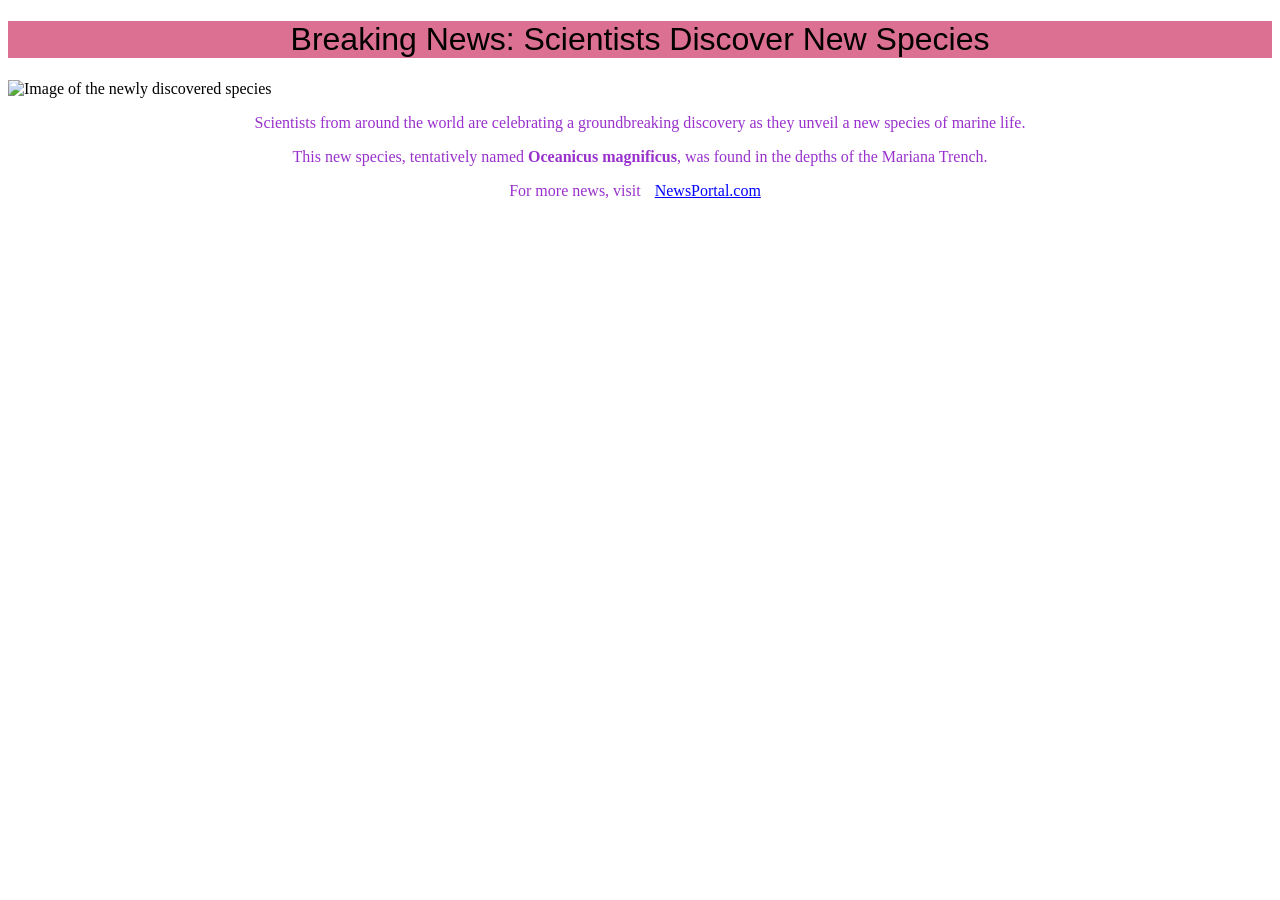
==== about.html @ 3661e254 "17/10/2026--(2)" ====
<!DOCTYPE html>

<html><head>
 <meta charset="UTF-8">
    <title>NINA THOMPSON'S</title>
    <link rel="stylesheet" href="style.css"</header>
</head>

<body>
<header>
<h1>Breaking News: Scientists Discover New Species</h1>
</header>

<article>
<img src="new_species.jpg" alt="Image of the newly discovered species">
<p>Scientists from around the world are celebrating a groundbreaking discovery as they unveil a new species of
marine life.</p>
<p>This new species, tentatively named <strong>Oceanicus magnificus</strong>, was found in the depths of the
Mariana Trench.</p>
</article>


<footer>
<p>For more news, visit <a href="https://www.newsportal.com" target="_blank">NewsPortal.com</a></p>
</footer>

</body>
</html>
---- style.css ----
h1{
   color:black;
   text-align: center;
  background-color: palevioletred; 
  font-family: "Oswald", sans-serif;
  font-optical-sizing: auto;
  font-weight: 500;
}
a{
text-decoration: underline;
margin: 0 10px;
cursor: pointer;
}

#bgcolour{
      background-color: palegoldenrod;
      font-size: larger;
}

.boxcolourpink{
width: 500px;
height: 300px;
background-color: pink;
border-width: 5px;
border-radius: 10px;
border-color:  palevioletred;
border-style: dashed;
margin: 5px;


}

p {
  color: darkorchid;
  text-align: center;
  font-size: 100%;
}

a:link{
  color: blue;
}

a:visited{
  color: purple;
}

a:hover{
  color: darkblue;
  background-color: white;
}

a:active{
  color: hotpink;
}
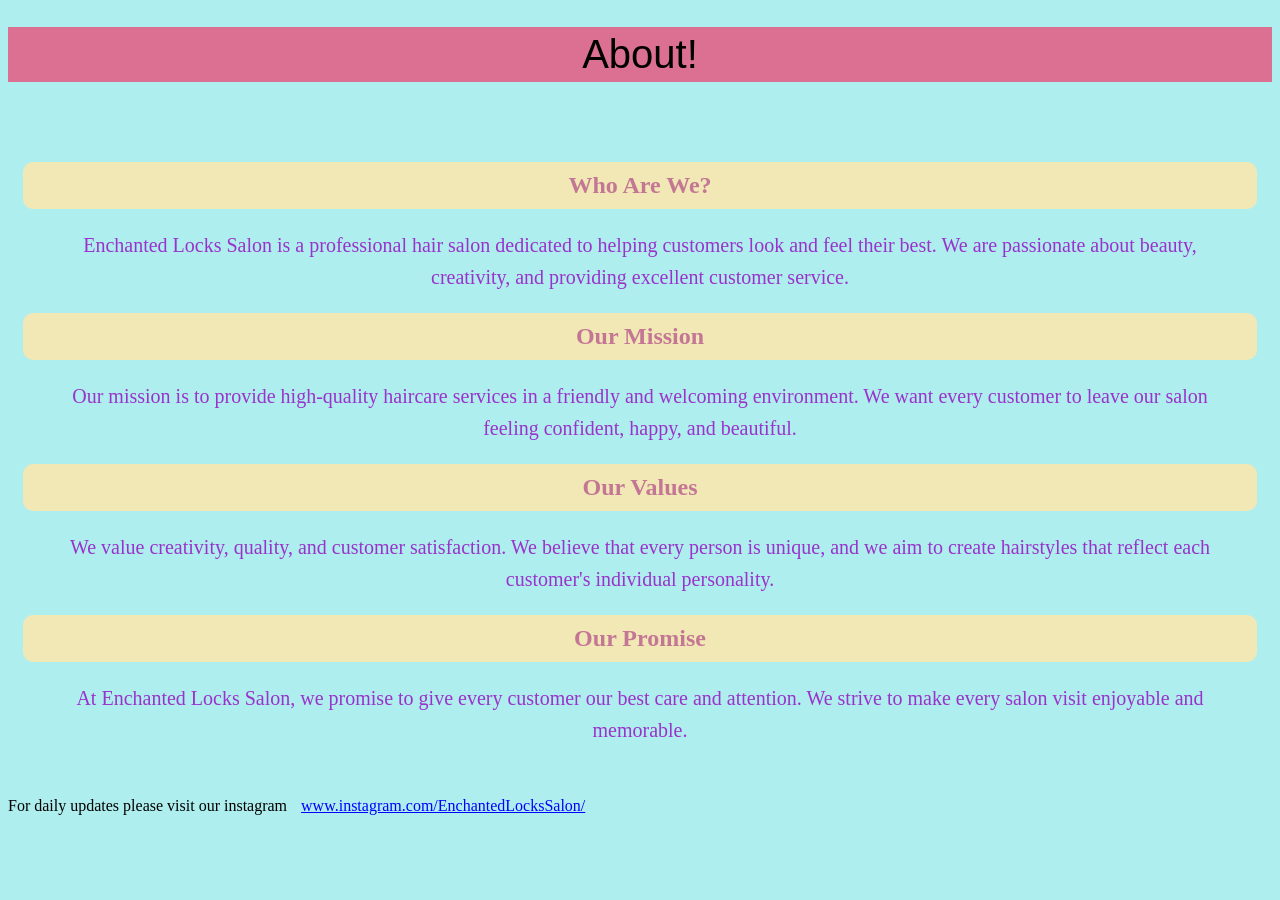
==== commit ef672589: "03/11/2026" ====
--- a/about.html
+++ b/about.html
@@ -1,27 +1,64 @@
 <!DOCTYPE html>
-
-<html><head>
- <meta charset="UTF-8">
+<html lang="en">
+    
+<head>
+    <meta charset="UTF-8">
     <title>NINA THOMPSON'S</title>
-    <link rel="stylesheet" href="style.css"</header>
+    <link rel="stylesheet" href="style.css">
 </head>
 
 <body>
 <header>
-<h1>Breaking News: Scientists Discover New Species</h1>
+
+    <h1>About!</h1>
+
 </header>
 
 <article>
-<img src="new_species.jpg" alt="Image of the newly discovered species">
-<p>Scientists from around the world are celebrating a groundbreaking discovery as they unveil a new species of
-marine life.</p>
-<p>This new species, tentatively named <strong>Oceanicus magnificus</strong>, was found in the depths of the
-Mariana Trench.</p>
+
+<img src="" alt="">
+
+<h2>Who Are We?</h2>
+
+<p class="about-text">
+    Enchanted Locks Salon is a professional hair salon
+    dedicated to helping customers look and feel their best.
+    We are passionate about beauty, creativity, and
+    providing excellent customer service.
+</p>
+
+<h2>Our Mission</h2>
+
+<p class="about-text">
+    Our mission is to provide high-quality haircare
+    services in a friendly and welcoming environment.
+    We want every customer to leave our salon feeling
+    confident, happy, and beautiful.
+</p>
+
+<h2>Our Values</h2>
+
+<p class="about-text">
+    We value creativity, quality, and customer
+    satisfaction. We believe that every person is
+    unique, and we aim to create hairstyles that
+    reflect each customer's individual personality.
+</p>
+
+<h2>Our Promise</h2>
+
+<p class="about-text">
+    At Enchanted Locks Salon, we promise to give
+    every customer our best care and attention.
+    We strive to make every salon visit enjoyable
+    and memorable.
+</p>
+
 </article>
 
 
 <footer>
-<p>For more news, visit <a href="https://www.newsportal.com" target="_blank">NewsPortal.com</a></p>
+<p>For daily updates please visit  our instagram <a href="https://www.instagram.com/EnchantedLocksSalon/" target="_blank">www.instagram.com/EnchantedLocksSalon/</a></p>
 </footer>
 
 </body>
--- a/style.css
+++ b/style.css
@@ -1,11 +1,24 @@
+/*all*/
 h1{
-   color:black;
-   text-align: center;
+  color:black;
+  text-align: center;
   background-color: palevioletred; 
-  font-family: "Oswald", sans-serif;
   font-optical-sizing: auto;
-  font-weight: 500;
+  font-family: Arial, sans-serif;
+  font-size: 40px;
+  font-weight: normal;
+  padding: 5px;
 }
+
+p{
+text-align: justify
+}
+
+body {
+    background-color: PaleTurquoise;
+}
+
+/*--------------------------home--------------------------*/
 a{
 text-decoration: underline;
 margin: 0 10px;
@@ -16,20 +29,38 @@
       background-color: palegoldenrod;
       font-size: larger;
 }
-
+/*pink box*/
 .boxcolourpink{
-width: 500px;
+width: 45%;
 height: 300px;
 background-color: pink;
 border-width: 5px;
-border-radius: 10px;
+border-radius: 15px;
 border-color:  palevioletred;
 border-style: dashed;
 margin: 5px;
+padding: 15px;
+font-size: 20px;
+color: black
+}
 
 
+.boxcolourpink summary {
+    color: black;
+    font-weight: bold;
+    cursor: pointer;
 }
 
+.boxcolourpink h2 {
+    color: #9933cc;
+    text-align: center;}
+
+.boxcolourpink p {
+    color: #9933cc;
+    text-align: center;
+    line-height: 1.5;
+}
+------------------------
 p {
   color: darkorchid;
   text-align: center;
@@ -52,3 +83,66 @@
 a:active{
   color: hotpink;
 }
+
+/* Home page information */
+
+.home-info {
+    background-color: #f1e8b5;
+    padding: 15px;
+    margin: 25px 5px;
+    border: 3px solid #c47794;
+    border-radius: 15px;
+}
+
+.home-info h2 {
+    color: #c47794;
+    text-align: center;
+    font-size: 28px;
+}
+
+.home-info p {
+    color: #9933cc;
+    font-size: 20px;
+    text-align: center;
+    line-height: 1.5;
+}
+
+/*--------------------------About page-------------------------- */
+
+.about-text {
+    color: #9933cc;
+    font-size: 20px;
+    text-align: center;
+    line-height: 1.6;
+    margin: 20px 40px;
+}
+
+article {
+    padding: 15px;
+}
+
+article h2 {
+    background-color: #f1e8b5;
+    padding: 10px;
+    border-radius: 10px;
+    color: #c47794;
+}
+
+
+/*--------------------------Discover page--------------------------*/
+
+.discover-text {
+    color: #9933cc;
+    font-size: 20px;
+    text-align: center;
+    line-height: 1.6;
+    margin: 20px 40px;
+}
+
+article h2 {
+    background-color: #f1e8b5;
+    color: #c47794;
+    text-align: center;
+    padding: 10px;
+    border-radius: 10px;
+}
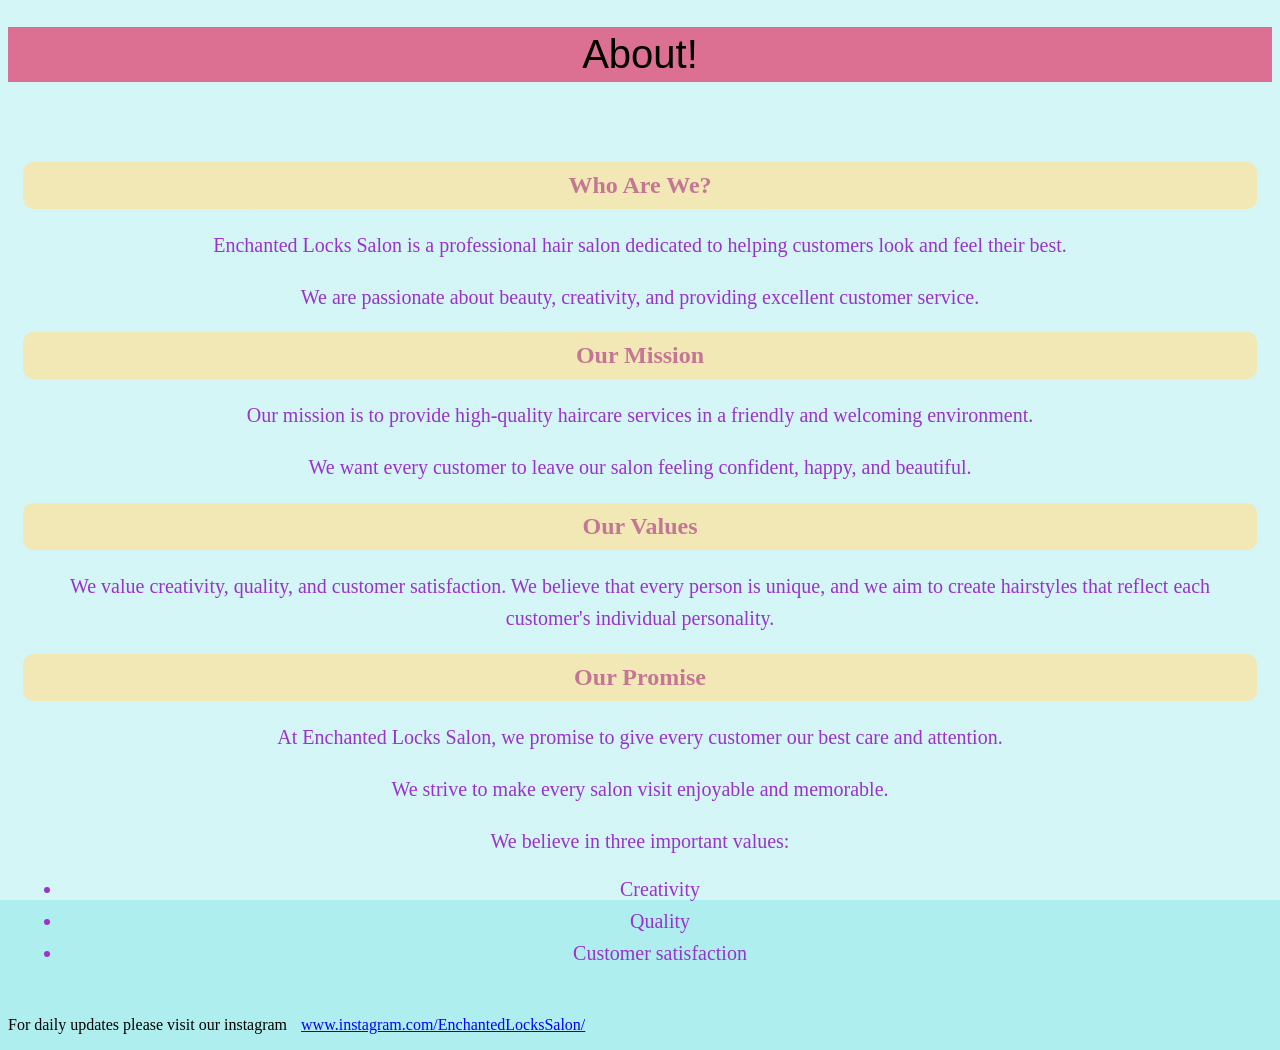
==== commit 49c44635: "11/11/2026" ====
--- a/about.html
+++ b/about.html
@@ -23,15 +23,22 @@
 <p class="about-text">
     Enchanted Locks Salon is a professional hair salon
     dedicated to helping customers look and feel their best.
-    We are passionate about beauty, creativity, and
-    providing excellent customer service.
 </p>
+
+ <p class="about-text">
+        We are passionate about beauty, creativity, and
+        providing excellent customer service.
+</p>
+
 
 <h2>Our Mission</h2>
 
 <p class="about-text">
     Our mission is to provide high-quality haircare
     services in a friendly and welcoming environment.
+</p>
+
+<p class="about-text">
     We want every customer to leave our salon feeling
     confident, happy, and beautiful.
 </p>
@@ -45,14 +52,28 @@
     reflect each customer's individual personality.
 </p>
 
+
 <h2>Our Promise</h2>
 
 <p class="about-text">
     At Enchanted Locks Salon, we promise to give
     every customer our best care and attention.
+</p>
+
+<p class="about-text">
     We strive to make every salon visit enjoyable
     and memorable.
 </p>
+
+<p class="about-text">
+        We believe in three important values:
+    </p>
+
+    <ul>
+        <li>Creativity</li>
+        <li>Quality</li>
+        <li>Customer satisfaction</li>
+    </ul>
 
 </article>
 
--- a/style.css
+++ b/style.css
@@ -10,13 +10,37 @@
   padding: 5px;
 }
 
+section {
+    margin: 20px;
+    padding: 20px;
+    border-radius: 10px;
+}
+
+h2 {
+    margin-bottom: 15px;
+}
+
 p{
 text-align: justify
 }
-
 body {
     background-color: PaleTurquoise;
 }
+
+body {
+    background-image: 
+        linear-gradient(
+            rgba(255, 255, 255, 0.45),
+            rgba(255, 255, 255, 0.45)
+        ),
+        url(https://images.openai.com/static-rsc-4/QLh0QLlOSHQqACZYjVl5LbZOw8nYAD2w7DrjbaEXftjD9rARyB4Cp5ZZXDqqpt-Yg_eBlk9cWgy7X4BzMQukmOzSMf0rhoM0Yg0krw3EDwa_WjyeQ2xdUSaZBGdOuqPDj_8-I-niEMmQrbTX4XOOZU1tJZagXzu2J3Hycrz526QAmk-Clpjm3Ll3TJRQT4bv?purpose=fullsize);
+
+    background-size: cover;
+    background-position: center;
+    background-repeat: no-repeat;
+    background-attachment: fixed;
+}
+
 
 /*--------------------------home--------------------------*/
 a{
@@ -25,6 +49,11 @@
 cursor: pointer;
 }
 
+img {
+    width: 300px;
+    height: auto;
+}
+
 #bgcolour{
       background-color: palegoldenrod;
       font-size: larger;
@@ -32,16 +61,17 @@
 /*pink box*/
 .boxcolourpink{
 width: 45%;
-height: 300px;
+height: auto;
+margin: 5px;
+padding: 15px;
+font-size: 20px;
+color: black;
 background-color: pink;
 border-width: 5px;
 border-radius: 15px;
 border-color:  palevioletred;
 border-style: dashed;
-margin: 5px;
-padding: 15px;
-font-size: 20px;
-color: black
+
 }
 
 
@@ -53,13 +83,32 @@
 
 .boxcolourpink h2 {
     color: #9933cc;
-    text-align: center;}
+    font-size: 24px;
+    text-align: center;
+}
+
+.boxcolourpink details {
+    font-size: 16px;
+    padding: 20px;
+    box-sizing: border-box;
+};
+
+.boxcolourpink h3 {
+    font-size: 20px;
+}
 
 .boxcolourpink p {
     color: #9933cc;
     text-align: center;
     line-height: 1.5;
 }
+
+.boxcolourpink {
+    position: relative;
+    background-color: pink;
+    overflow: hidden;
+}
+
 ------------------------
 p {
   color: darkorchid;
@@ -113,8 +162,16 @@
     color: #9933cc;
     font-size: 20px;
     text-align: center;
-    line-height: 1.6;
     margin: 20px 40px;
+    line-height: 1.6;
+    margin-bottom: 15px;
+
+}
+article li {
+     color: #9933cc;
+    font-size: 20px;
+    text-align: center;
+    line-height: 1.6;
 }
 
 article {
@@ -145,4 +202,12 @@
     text-align: center;
     padding: 10px;
     border-radius: 10px;
-}+}
+
+article b {
+     color: #9933cc;
+    font-size: 20px;
+    text-align: center;
+    line-height: 1.6;
+}
+   
